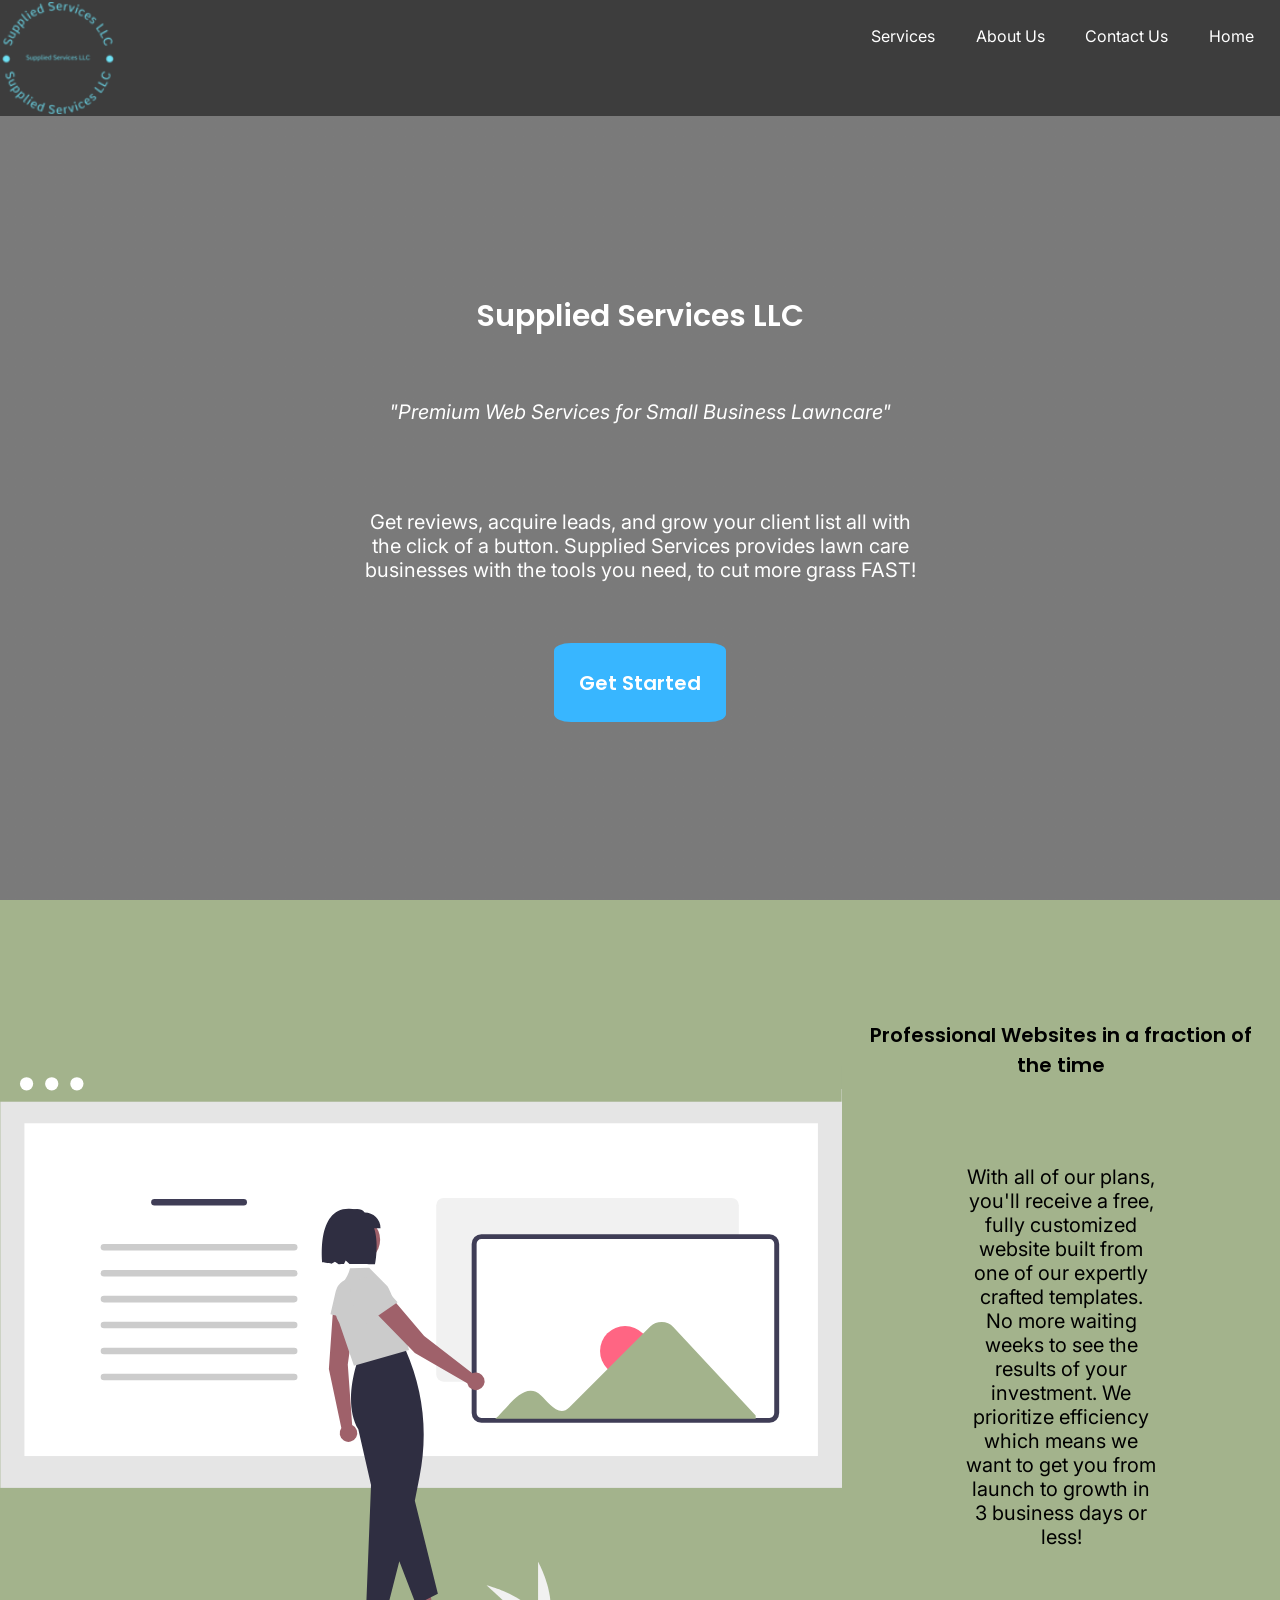
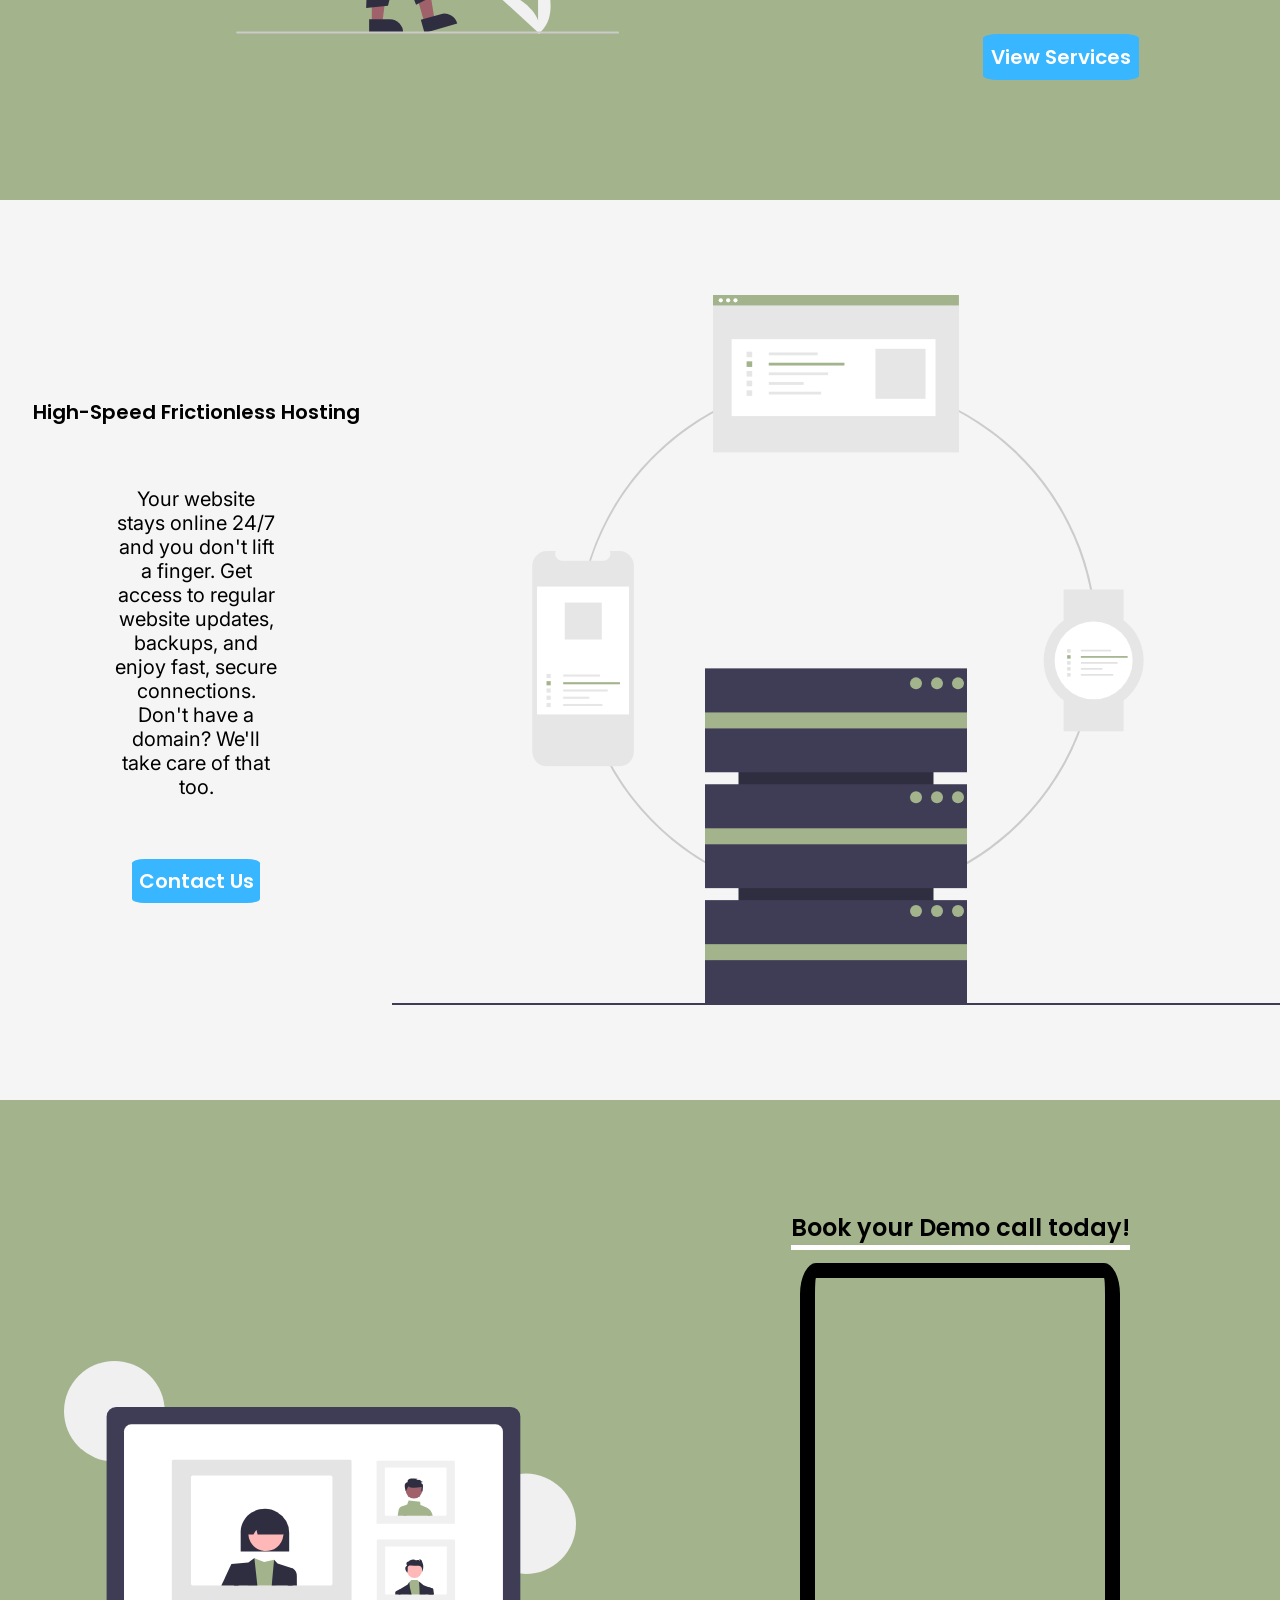
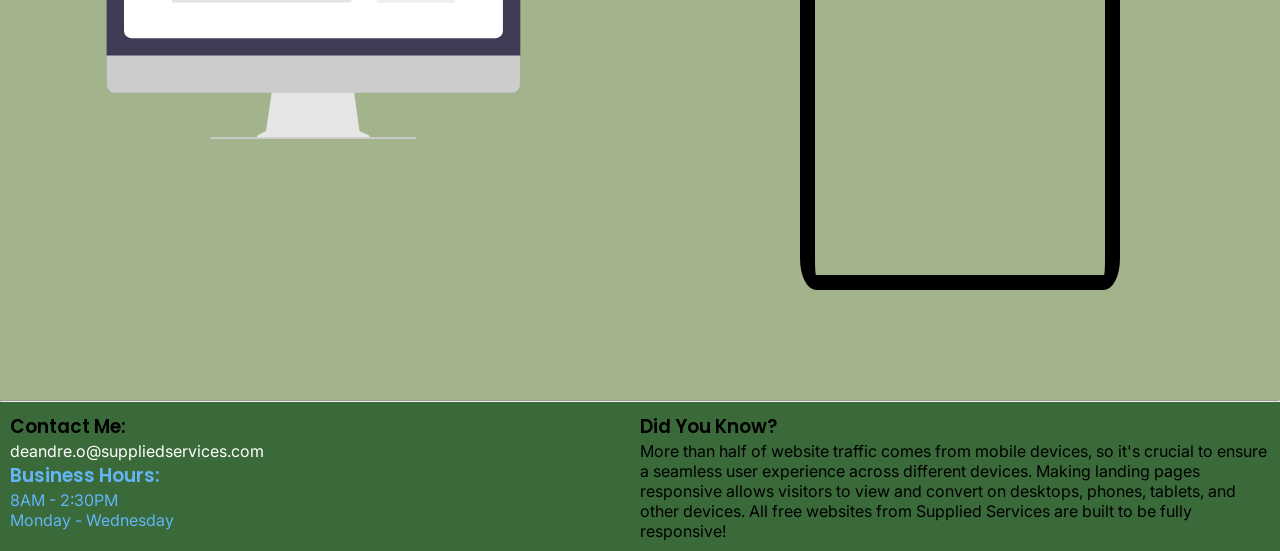
==== index.html @ 5df4d511 "Landing Page" ====
<!DOCTYPE html>
<!--[if lt IE 7]>      <html class="no-js lt-ie9 lt-ie8 lt-ie7"> <![endif]-->
<!--[if IE 7]>         <html class="no-js lt-ie9 lt-ie8"> <![endif]-->
<!--[if IE 8]>         <html class="no-js lt-ie9"> <![endif]-->
<!--[if gt IE 8]>      <html class="no-js"> <!--<![endif]-->
<html>
    <head>
        <meta charset="utf-8">
        <meta http-equiv="X-UA-Compatible" content="IE=edge">
        <meta name="viewport" content="width=device-width, initial-scale=1">
        <title>Supplied Services Home | Web Services for Landscaping & Lawn Care</title>
        <meta name="description" content="Offering professional web design, web hosting, and digital services for landscaping and lawn care businesses. Schedule a demo call with Supplied Services LLC today!" />
        <meta name="keywords" content="web design, web hosting, landscaping supplies, lawn care supplies, lawn care business, landscaping business, website hosting, demo calls, web services, Supplied Services LLC" />
        <link rel="canonical" href="https://www.suppliedservices.com">
        <link rel="stylesheet" href="style.css">
        <link rel="stylesheet" href="responsive.css">
        <link href="https://fonts.googleapis.com/css2?family=Inter:wght@300;400;500;600&family=Poppins:wght@500;600;700&display=swap" rel="stylesheet">
        <link href='https://unpkg.com/boxicons@2.1.4/css/boxicons.min.css' rel='stylesheet'>
        <!-- Open Graph Tags for Social Sharing -->
        <meta property="og:title" content="Web Design & Hosting Services for Landscaping and Lawn Care Businesses - Supplied Services LLC" />
        <meta property="og:description" content="Professional web design and hosting services tailored for landscaping and lawn care businesses. Schedule your free demo call today with Supplied Services LLC!" />
        <meta property="og:image" content="https://www.suppliedservices.com/assets/logo-small.png" />
        <meta property="og:url" content="https://www.suppliedservices.com" />
        <meta property="og:type" content="website" />
        <!-- Twitter Card Tags -->
        <meta name="twitter:title" content="Web Design & Hosting Services for Landscaping and Lawn Care Businesses - Supplied Services LLC" />
        <meta name="twitter:description" content="Professional web design and hosting services for landscaping and lawn care businesses. Schedule a demo call today with Supplied Services LLC!" />
        <meta name="twitter:image" content="https://www.suppliedservices.com/assets/logo-small.png" />
        <meta name="twitter:card" content="summary_large_image" />
        <!-- Structured Data (Organization) -->
        <script type="application/ld+json">
            {
                "@context": "https://schema.org",
                "@type": "Organization",
                "name": "Supplied Services LLC",
                "url": "https://www.suppliedservices.com",
                "logo": "https://www.suppliedservices.com/assets/logo-small.png",
                "contactPoint": {
                    "@type": "ContactPoint",
                    "telephone": "+1-423-248-2122",
                    "contactType": "Customer Service",
                    "areaServed": "US",
                    "availableLanguage": "English"
                }
            }
        </script>
    </head>
    <body>
      <div class="main-container" id="homepage">
        <main>
            <div class="hero">
                <nav>
            <div class="nav-bar">
                <img src="assets/logo-small.png" alt="Supplied Services Business Logo" class="logo">
                <div class="links" id="nav-links">
                     <a href="services.html">Services</a>
                     <a href="about.html">About Us</a>
                     <a href="contact.html">Contact Us</a>
                     <a href="index.html">Home</a>
                </div>
            </div>
            
        </nav>
                <div class="hero-col">
                    <h2>Supplied Services LLC</h2>
                     <p><i>"Premium Web Services for Small Business Lawncare" </i></p>
                     <p class="htag">Get reviews, acquire leads, and grow your client list all with the click of a button. Supplied Services provides lawn care businesses with the tools
                     you need, to cut more grass FAST!</p>
                     <a href="services.html" type="button" class="cta-s">Get Started</a>
                </div>
            </div>
            <div class="websites">
                <div class="wcol-1">
                <img src="assets/website.svg" alt="Website Icon">
                </div>
                <div class="wcol-2">
                    <h4>Professional Websites in a fraction of the time</h4>
                    <p>With all of our plans, you'll receive a free, fully customized website built from one of our expertly crafted templates. No more waiting weeks to see
                         the results of your investment. We prioritize efficiency which means we want to get you from launch to growth in 3 business days or less!
                    </p>
                    <a href="services.html" type="button" class="cta-s">View Services</a>
                </div>
            </div>
            <div class="hosting">
                <div class="hcol-1">
                    <h4>High-Speed Frictionless Hosting</h4>
                    <p>Your website stays online 24/7 and you don't lift a finger.
                        Get access to regular website updates, backups, and enjoy fast, secure connections.
                        Don't have a domain? We'll take care of that too.</p>
                        <a href="contact.html" type="button" class="cta-s">Contact Us</a>
                </div>
                <div class="hcol-2">
                    <img src="assets/server.svg" alt="Web Server Icon">
                </div>
            </div>
            <div class="calendar">
                <div class="ccol-1">
                    <img src="assets/call.svg" alt="Video Call Icons">
                </div>
                <div class="ccol-2">
                    <h2>Book your Demo call today!</h2>
                    <!-- Calendly inline widget begin -->
                    <div class="calendly-inline-widget" data-url="https://calendly.com/deandre-o-suppliedservices/demo-call?hide_event_type_details=1&hide_gdpr_banner=1" style="min-width:320px;height:627px;"></div>
                    <script type="text/javascript" src="https://assets.calendly.com/assets/external/widget.js" async></script>
                    <!-- Calendly inline widget end -->
                </div>
            </div>
        </main>
        <hr>
        <footer>
            <div class="fcol-1">
                <h3>Contact Me:</h3>
                <a href="contact.html">deandre.o@suppliedservices.com</a>
                <div class="socials">
                     <p>Follow Me:</p>
                     <a href="https://www.instagram.com/next.level.dre/">
                     <i class='bx bxl-instagram'></i>
                     </a>
                     <a href="">
                     <i class='bx bxl-linkedin'></i>
                     </a>
                </div>
                <h3 style="color: #64B5F6;">Business Hours:</h3>
                <p style="color: #64B5F6;">8AM - 2:30PM</p>
                <p style="color: #64B5F6;">Monday - Wednesday</p>
            </div>
            <div class="fcol-2">
                <h3 >Did You Know?</h3>
                <p>More than half of website traffic comes from mobile devices, so it's crucial to ensure a seamless user experience 
                    across different devices. Making landing pages responsive allows visitors to view and convert on desktops, phones,
                    tablets, and other devices. All free websites from Supplied Services are built to be fully responsive!
                </p>
            </div>
        </footer>
      </div>
    </body>
</html>
---- style.css ----
* {
    margin: 0;
    padding: 0;
    box-sizing: border-box;
}

h1, h2, h3, h4, h5, h6, .cta, .cta-s {
    font-weight: 600;
    font-family: 'Poppins', sans-serif;
}

body {
    
    width: 100dvw;
    height: 100dvh;
    background-color: #F5F5F5;
    display: flex;
    flex-direction: column;
    font-family: 'Inter', sans-serif;
    
}

nav {
    display: flex;
    width: 100vw;
    height: 15vh;
    background-color: rgba(0, 0, 0, 0.5);
}



.nav-bar {
    width: 100%;
    height: 100%;
    display: flex;
    justify-content: space-between;
    background-color: transparent;
    
    
}


.nav-bar .logo {
    padding: 2px;
    max-height: 100%;
    max-width: 30%;
}

.links {
    margin: 2%;
    display: flex;
    gap: 8%;
    width: 40%;
    justify-content: right;
}

.links a {
    text-decoration: none;
    transition: 0.3s ease-in;
    color: white;
    padding-bottom: 3%;
    
}

.links a:hover{
    border-bottom: 2px solid #38b6ff;
}

main {
    display: flex;
    flex-direction: column;
    height: auto;
    width: 100vw;
    
}
.hero {
    display: flex;
    flex-direction: column;
    height: 100vh;
    width: 100vw;
    background-image: linear-gradient(rgba(0, 0, 0, 0.5), rgba(0, 0, 0, 0.5)), url(assets/grass2.jpg);
    background-position: center;
    background-size: cover;
    background-repeat: no-repeat;
    image-rendering: crisp-edges
    
}

.hero-col {
    display: flex;
    height: 100%;
    flex-direction: column;
    align-items: center;
    justify-content: center;
    color: white;
    text-align: center;
    font-size: 20px;
    gap: 5%;
    padding: 2%;
}

main p {
    width: 50%;
}

.hero-col p {
    padding: 2%;
}

.websites {
    background-color: #a3b38c;
    display: flex;
    height: 100vh;
    width: 100vw;
    overflow: hidden;
    
    
}

.title {
    border-bottom: 3px solid white;
}


.wcol-1 {
    flex: 1;
    display: flex;
    align-items: center;
    justify-content: center;
}

.wcol-2 {
    flex: 1;
    display: flex;
    flex-direction: column;
    justify-content: center;
    align-items: center;
    padding: 2%;
    gap: 10%;
    text-align: center;
    font-size: 20px;
}

.hosting {
    overflow: hidden;
    display: flex;
    height: 100vh;
    width: 100vw;
    align-items: center;
    justify-content: center;
}

.hcol-1 {
    flex: 1;
    display: flex;
    flex-direction: column;
    justify-content: center;
    align-items: center;
    padding: 2%;
    gap: 60px;
    text-align: center;
    font-size: 20px;
}


.hcol-2 {
    flex: 1;
    display: flex;
    align-items: center;
    justify-content: center;
}

.calendar {
    overflow: hidden;
    display: flex;
    min-height: 100vh;
    width: 100vw;
    align-items: center;
    justify-content: center;
    background-color: #a3b38c;
}

.calendar h2 {
    margin-bottom: 2%;
    border-bottom: 5px solid white;
}

.ccol-1 {
    flex: 1;
    display: flex;
    justify-content: center;
    align-items: center;
    height: 50vh;
}

.ccol-1 img {
    width: 80%;
    height: auto;
    
}

.ccol-2 {
    flex: 1;
    display: flex;
    flex-direction: column;
    justify-content: center;
    align-items: center;
}


.calendly-inline-widget {
    border: 15px solid black;
    border-radius: 5%;
}

span {
   padding: 2%; 
   font-size: 120%;
}

footer {
    display: flex;
    align-items: baseline;
    height: auto;
    width: 100%;
    padding: 10px;
    background-color: #3A6A3A;;   
}

.fcol-1 {
   flex: 1;
}

.fcol-1 a {
    text-decoration: none;
    color: white;
}

.fcol-2 {
   flex: 1;
}

.socials {
    display: flex;
    display: none;
    gap: 2%;
}



button {
    padding: 5px;
    border-radius: 10px;
    border: none;
}

.cta {
    padding: 2%;
    color: #3A6A3A;
    background-color: #D9EAD3;
    border: none;
    border-radius: 10%;
    text-decoration: none;
    align-self: center;
    transition: background-color 0.3s;
}

.cta:hover {
background-color:#38b6ff;
color: white;
cursor: pointer;
}

.cta-s {
    background-color: #38b6ff;
    color: white;
    padding: 2%;
    border-radius: 10%;
    border: none;
    text-decoration: none;
    align-self: center;
    transition: background-color 0.3s;
}

.cta-s:hover {
    background-color:white;
    color: #38b6ff;
    cursor: pointer;
    }

.hpButtons {
    display: flex;
    gap: 25%;
}
    /* End of index Code*/ 

/* End of Home Page code*/

header {
    text-align: center;
    font-size: 170%;
}


#servicePage  {
    height: 100vh;
    width: 100vw;
    display: flex;
    flex-direction: column;
}

#servicePage header {
    color: #3A6A3A;
}

.services {
    display: flex;
    height: 100%;
    width: 100vw;
    justify-content: space-evenly;
    padding: 2%;
    gap: 10px;
    align-items: center;
    text-align: center;  
}

.services h2 {
    color: #3A6A3A;
}

.swh ul, .lnm ul, .hh ul {
    padding-left: 10px;
    list-style-position: inside;
}


.swh {
    display: flex;
    flex-direction: column;
    flex: 1;
    height: 100%;
    background-color: #D9EAD3;
    border: 1px solid white;
    border-radius: 5%;
    padding: 2%;
    gap: 10px;
}

.lnm {
    display: flex;
    flex-direction: column;
    flex: 1;
    height: 100%;
    background-color: #a3b38c;
    border: 1px solid white;
    border-radius: 5%;
    padding: 2%;
    gap: 10px;
}

.hh {
    display: flex;
    flex-direction: column;
    flex: 1;
    height: 100%;
    background-color: rgba(0, 0, 0, 0.8);
    border: 1px solid white;
    border-radius: 5%;
    padding: 2%;
    gap: 10px;
}

button.unavailable {
    background-color: rgba(0, 0, 0, 0.8) !important;
}

.hh span {
    color: white !important;
}

.features li{
     list-style-type: none;
     display: flex;
     flex-direction: column;
     border: 2px solid #3A6A3A;
     padding: 2%;
     border-radius: 10px;
     margin: 2%;
     gap: 4%;
}

.pay-choices button {
    color: #38b6ff;
    background-color: white;
    transition: background-color 0.3s;
}

.pay-choices button:hover {
     background-color: #38b6ff;
     color: white;
     cursor: pointer;
}

.services span {
    font-style: italic;
    color: #5B3D29;
}

.price  strong{
    font-size: 50px;
}

/* End of Services Code */

#contact-page main {
    display: flex;
    height: 100vh;
    width: 100vw;
    padding: 2%;
    background-image: url(assets/park.svg);
    background-size: cover;
    background-repeat: no-repeat;
    align-items: center;
    justify-content: center;
    
}

.contact-form {
    border: 1px solid white;
    padding: 2%;
    max-height: 100%;
    min-width: 40%;
    display: flex;
    flex-direction: column;
    background-color: #a3b38c;
    border-radius: 20px;
}

form {
    display: flex;
    flex-direction: column;
    justify-self: left;

}

.contact-form input{
    margin: 2%;
    padding: 5%;
    background-color: #F5F5F5;
    color: #5B3D29;
    border: none;
    border-bottom: 1px solid #A5D6A7;
    border-radius: 20px;
    
}

.contact-form input::placeholder {
    color: #5B3D29;
}


.contact-form span {
    font-size: 60%;
}

form h2, .social-icons {
    display: flex;
    justify-content: center;
    align-items: center;
    color: #3A6A3A;
    gap: 8%;
}

.social-icons {
    display: none;
    font-size: 180%;
}


.form-control textarea {
    width: 100%;
    height: 100%;
    overflow: hidden;
    margin: 10%;
    padding: 20%;
    
}

.contact-form textarea {
    color: black;
    border-radius: 20px;
}

.contact-form .button-primary {
    
    background-color: white;
    color:#38b6ff;
    transition: background-color 0.3s;
    cursor: pointer;
    align-self: center;
    border-radius: 10px;
}

.button-primary input:hover {
    background-color:#38b6ff;
    color: white;
}

.links a {
    height: 35%;
    border-radius: 0;
}

/* End of Contact code*/

#about-page {
    width: 100vw;
    height: 100vh;
}

#about-page  main {
    display: flex;
    width: 100%;
    height: 100%;
}


.aboutUs {
    display: flex;
    align-items: center;
    justify-content: center;
    width: 100%;
    height: 100%;
}

.aboutUs p {
    color: #5B3D29;
    background-color: #F5F5F5;
    border-left: 4px solid #4CAF50;
    padding: 2%;
}


.acol-1 {
    display: flex;
    flex: 1;
    height: 100%;
    flex-direction: column;
    align-items: center;
    justify-content: center;
    text-align: center;
    font-size: 18px;
    gap: 10%;
    padding: 2%;
}

.acol-1 header {
    color: #3A6A3A;
}

.acol-2 {
    flex: 1;
    display: flex;
    height: 100%;
    width: 100%;
    justify-content: center;
    align-items: center;
    overflow: hidden;
}

.acol-2 img {
    max-width: 100%;
    max-height: 100%;
    object-fit: contain;
}
---- responsive.css ----
@media screen and (max-width: 320px) 
{
   /* Index Code */
    main {
        flex-direction: column;
    }

    .hero {
        height: auto;
    }

    .websites {
        display: flex;
        flex-direction: column;
        height: 100%;
        width: 100%;
        align-items: center;
        justify-content: center;
    }

    .wcol-1 {
        flex: 1;
        height: 100%;
        align-items: center;
        justify-content: center;
    }

    .wcol-1 img {
        max-width: 100%;
        max-height: 100%;
    }

    .wcol-2  {
        flex: 1;
        height: 100%;
        gap: 2%;
    }

    .hosting {
        display: flex;
        flex-direction: column-reverse;

    }

    .hcol-1 {
        flex: 1;
        height: 100%;
    }

.hcol-2 {
    flex: 1;
    height: 100%;
}

    .hcol-2 img {
        max-width: 100%;
        max-height: 100%;
    }

    .calendar {
        display: flex;
        flex-direction: column;
        height: auto;
    }

    .ccol-1 img {
        max-width: 100%;
        max-height: 100%;
    }

    .nav-bar .logo {
        width: 20%;
    }

    .hpButtons {
        justify-content: center;
    }
    /* End of index Code*/

    /* Services Code*/
    .services {
        flex-direction: column;
        margin-left: 5px;
    }
    /* End of Services Code */

    .brand-pairs label {
        display: none;
    }

    #about-page main {
        height: auto;
    }

    .aboutUs {
        display: flex;
        flex-direction: column;
    }

    .acol-2 {
        display: none;
    }

    .swh, .lnm, .hh {
         height: 400px;
        overflow-y: auto;
    }

    footer {
        display: flex;
        flex-direction: column;



    }
    

}

@media screen and (max-width: 376px) 
{
   main {
       flex-direction: column;
   }

   .websites {
    display: flex;
    flex-direction: column;
    height: 100%;
    width: 100%;
    align-items: center;
    justify-content: center;
}

.wcol-1 {
    flex: 1;
    height: 100%;
    align-items: center;
    justify-content: center;
}

.wcol-1 img {
    max-width: 100%;
    max-height: 100%;
}

.wcol-2  {
    flex: 1;
    height: 100%;
    gap: 2%;
}


.hosting {
    display: flex;
    flex-direction: column-reverse;

}

.hcol-1 {
    flex: 1;
    height: 100%;
}


.hcol-2 {
flex: 1;
height: 100%;
}

.hcol-2 img {
    max-width: 100%;
    max-height: 100%;
}

.calendar {
    display: flex;
    flex-direction: column;
    height: auto;
}

.ccol-1 img {
    max-width: 100%;
    max-height: 100%;
}

   .nav-bar .logo {
       width: 20%;
   }

  
   .hpButtons {
       justify-content: center;
   }

   /* End of index Code*/

   .services {
       flex-direction: column;
       margin-left: 5px;
       
   }
   /* End of Services Code */

   .brand-pairs label {
       display: none;
   }

   #Nextlevel-logo{
       display: none;
   }

  .aboutUs {
    display: flex;
    flex-direction: column;
 
  }

    .acol-1 {
        display: flex;
        flex-direction: column;
       font-size: 18px
    }

    .acol-2 {
        display: none;
    }
    /* End of About Us code*/
   footer {
       display: flex;
       flex-direction: column;
   }
   
}

@media screen and (max-width: 426px){

    main {
        flex-direction: column;
    }

    .websites {
        display: flex;
        flex-direction: column;
        height: 100%;
        width: 100%;
        align-items: center;
        justify-content: center;
    }
    
    .wcol-1 {
        flex: 1;
        height: 100%;
        align-items: center;
        justify-content: center;
    }
    
    .wcol-1 img {
        max-width: 100%;
        max-height: 100%;
    }
    
    .wcol-2  {
        flex: 1;
        height: 100%;
        gap: 2%;
    }
    
    
    .hosting {
        display: flex;
        flex-direction: column-reverse;
    
    }
    
    .hcol-1 {
        flex: 1;
        height: 100%;
    }
    
    .hcol-2 {
    flex: 1;
    height: 100%;
    }
    
    .hcol-2 img {
        max-width: 100%;
        max-height: 100%;
    }
    
    .calendar {
        display: flex;
        flex-direction: column;
        height: auto;
    }
    
    .ccol-1 img {
        max-width: 100%;
        max-height: 100%;
    }
    

    .nav-bar .logo {
        width: 20%;
    }


    .hpButtons {
        justify-content: center;
    }

    .services {
    display: flex;
    flex-direction: column;
    }

    .aboutUs {
        display: flex;
        flex-direction: column;
    }

    .acol-1 {
        margin: 2%;
    }

    .acol-2 {
        display: none;
    }

    footer {
        gap: 6%;
        flex-direction: column;
    }


    
}

@media screen and (max-width: 768px){

    .websites {
        display: flex;
        flex-direction: column;
        height: 100%;
        width: 100%;
        align-items: center;
        justify-content: center;
    }
    
    .wcol-1 {
        flex: 1;
        height: 100%;
        align-items: center;
        justify-content: center;
    }
    
    .wcol-1 img {
        max-width: 100%;
        max-height: 100%;
    }
    
    .wcol-2  {
        flex: 1;
        height: 100%;
        gap: 2%;
    }
    
    
    .hosting {
        display: flex;
        flex-direction: column-reverse;
    
    }
    
    .hcol-1 {
        flex: 1;
        height: 100%;
    }
    
    
    .hcol-2 {
    flex: 1;
    height: 70%;
    }
    
    .hcol-2 img {
        
        max-width: 100%;
        max-height: 70%;
    }
    
    .calendar {
        display: flex;
        flex-direction: column;
        height: 100%;
        width: 100%;
        padding: 2rem 0;
    }

    
    .ccol-1 {
        max-height: 50%;
        padding: 1rem;
        width: 100%;
    }

    .ccol-1 img {
        max-width: 100%;
        max-height: 100%;
    }

    .ccol-2 {
        max-height: 50%;
    }

    .hpButtons {
        justify-content: center;
    }

    .aboutUs {
        display: flex;
        max-height: 100%;
        max-width: 100%;
    }
    
    .acol-1 {
        gap: 2px;
    }

}

@media screen and (max-width: 1024px) {
     .websites {
        display: flex;
        flex-direction: column;
        height: 100%;
        width: 100%;
        align-items: center;
        justify-content: center;
    }
    
    .wcol-1 {
        flex: 1;
        height: 100%;
        align-items: center;
        justify-content: center;
    }
    
    .wcol-1 img {
        max-width: 100%;
        max-height: 100%;
    }
    
    .wcol-2  {
        flex: 1;
        height: 100%;
        gap: 2%;
    }
    
    
    .hosting {
        display: flex;
        flex-direction: column-reverse;
    
    }
    
    .hcol-1 {
        flex: 1;
        height: 100%;
    }
    
    .hcol-2 {
    flex: 1;
    height: 60%;
    }
    
    .hcol-2 img {
        
        max-width: 100%;
        max-height: 70%;
    }

    

}


@media  screen and (max-width: 1440px) {
   

    #service-page main {
        justify-content: center;
    }

}
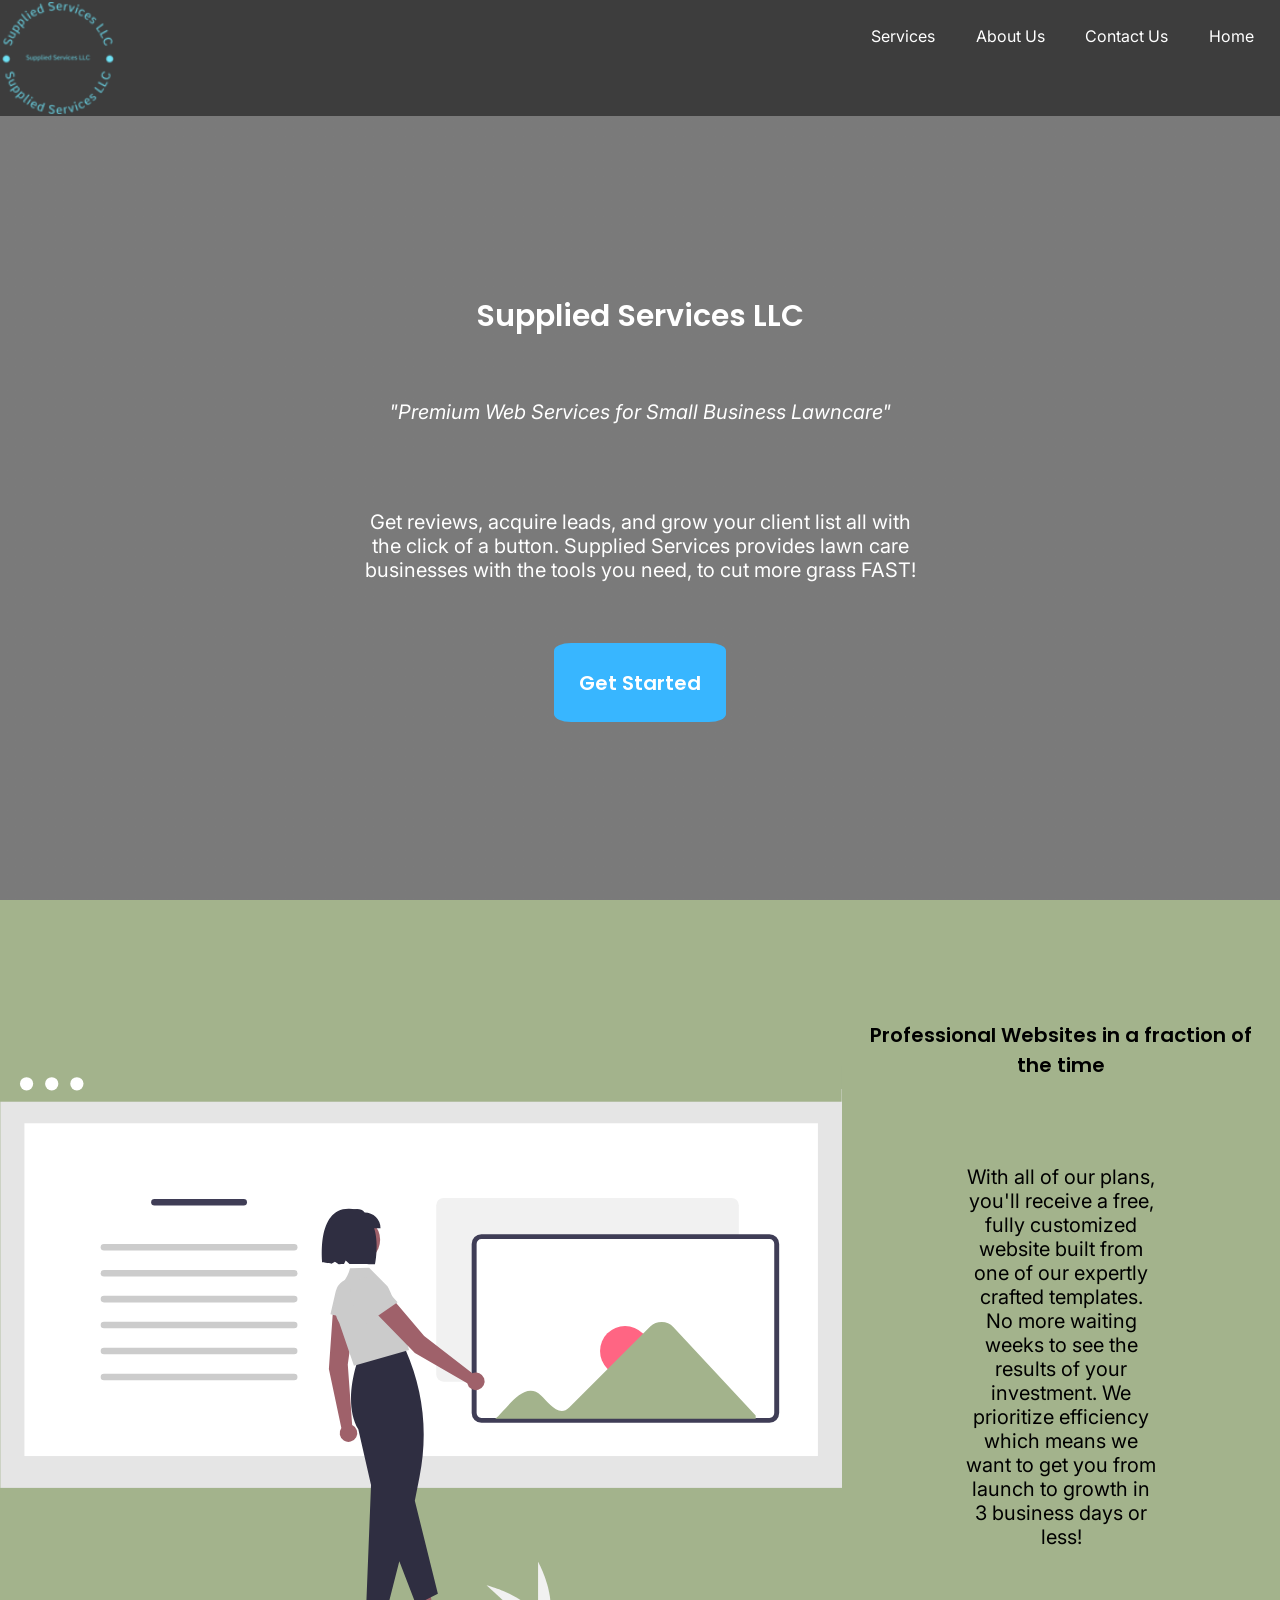
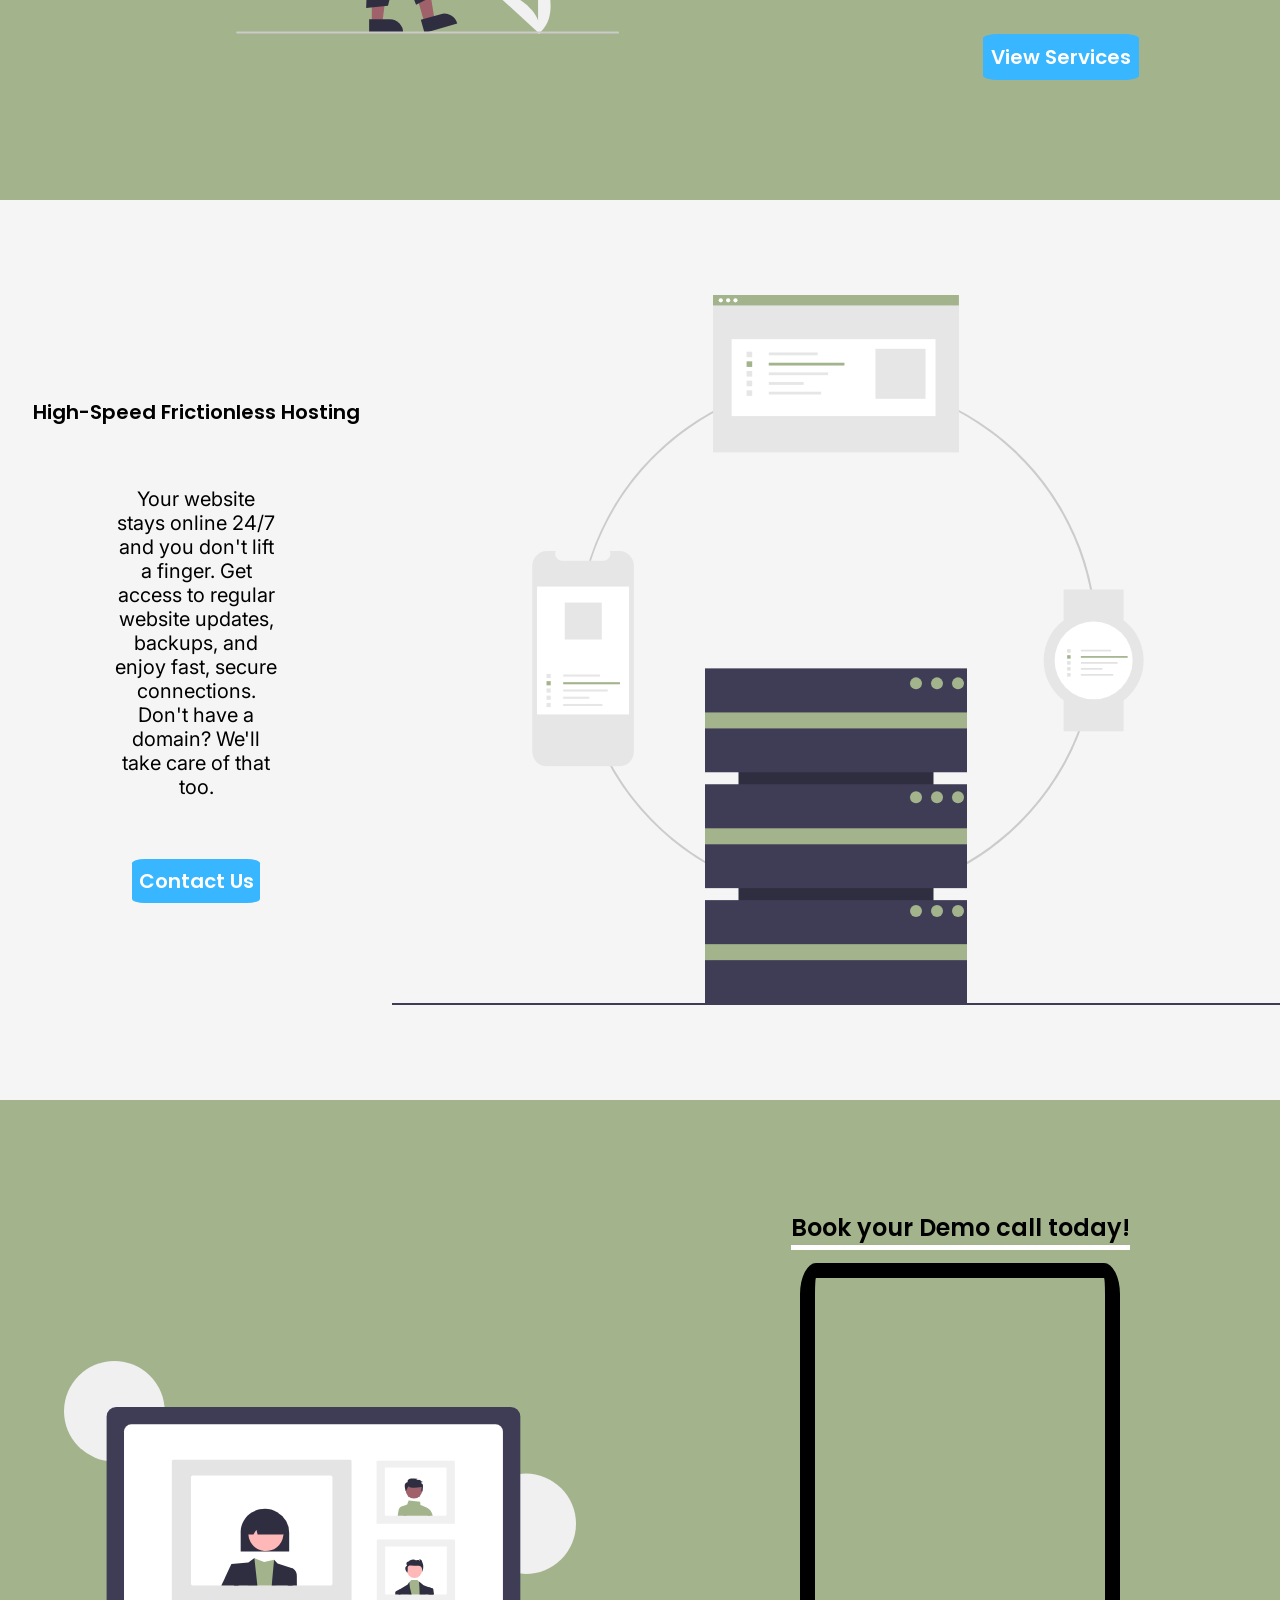
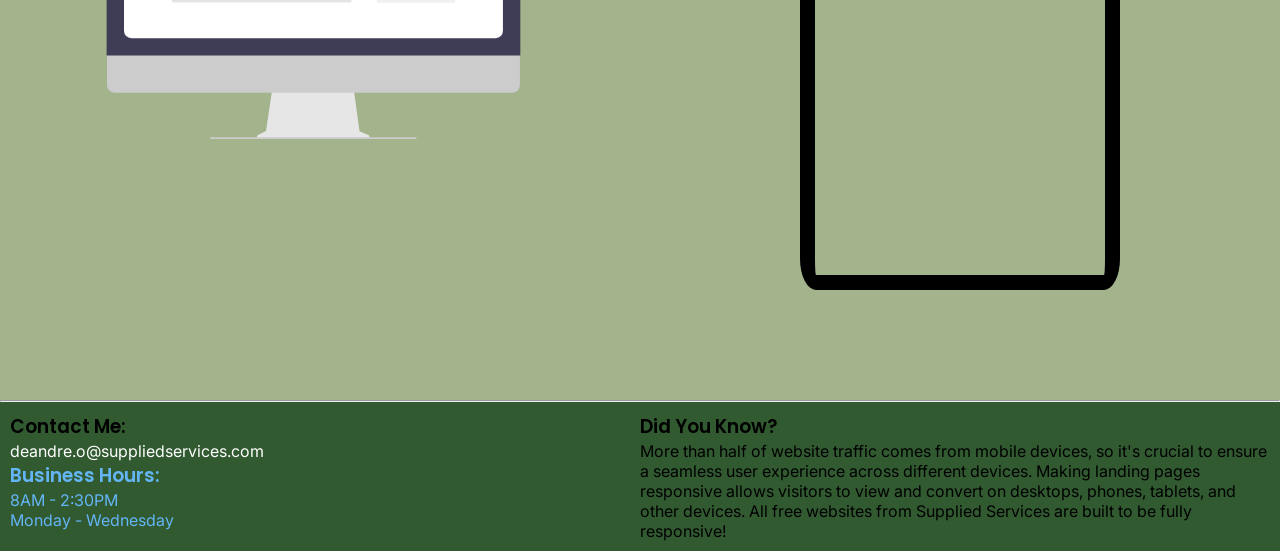
==== commit a8864f24: "Add files via upload fully ready LP" ====
--- a/index.html
+++ b/index.html
@@ -100,7 +100,7 @@
                 <div class="ccol-2">
                     <h2>Book your Demo call today!</h2>
                     <!-- Calendly inline widget begin -->
-                    <div class="calendly-inline-widget" data-url="https://calendly.com/deandre-o-suppliedservices/demo-call?hide_event_type_details=1&hide_gdpr_banner=1" style="min-width:320px;height:627px;"></div>
+                    <div class="calendly-inline-widget" data-url="https://calendly.com/suppliedservicesllc/demo-call" style="min-width:320px;height:627px;"></div>
                     <script type="text/javascript" src="https://assets.calendly.com/assets/external/widget.js" async></script>
                     <!-- Calendly inline widget end -->
                 </div>
--- a/style.css
+++ b/style.css
@@ -224,7 +224,7 @@
     height: auto;
     width: 100%;
     padding: 10px;
-    background-color: #3A6A3A;;   
+    background-color: #315A31;
 }
 
 .fcol-1 {
@@ -520,8 +520,8 @@
 
 #about-page  main {
     display: flex;
-    width: 100%;
-    height: 100%;
+    width: 100dvw;
+    height: 85dvh;
 }
 
 
@@ -538,6 +538,8 @@
     background-color: #F5F5F5;
     border-left: 4px solid #4CAF50;
     padding: 2%;
+    max-height: 30%;
+    width: 100%;
 }
 
 
